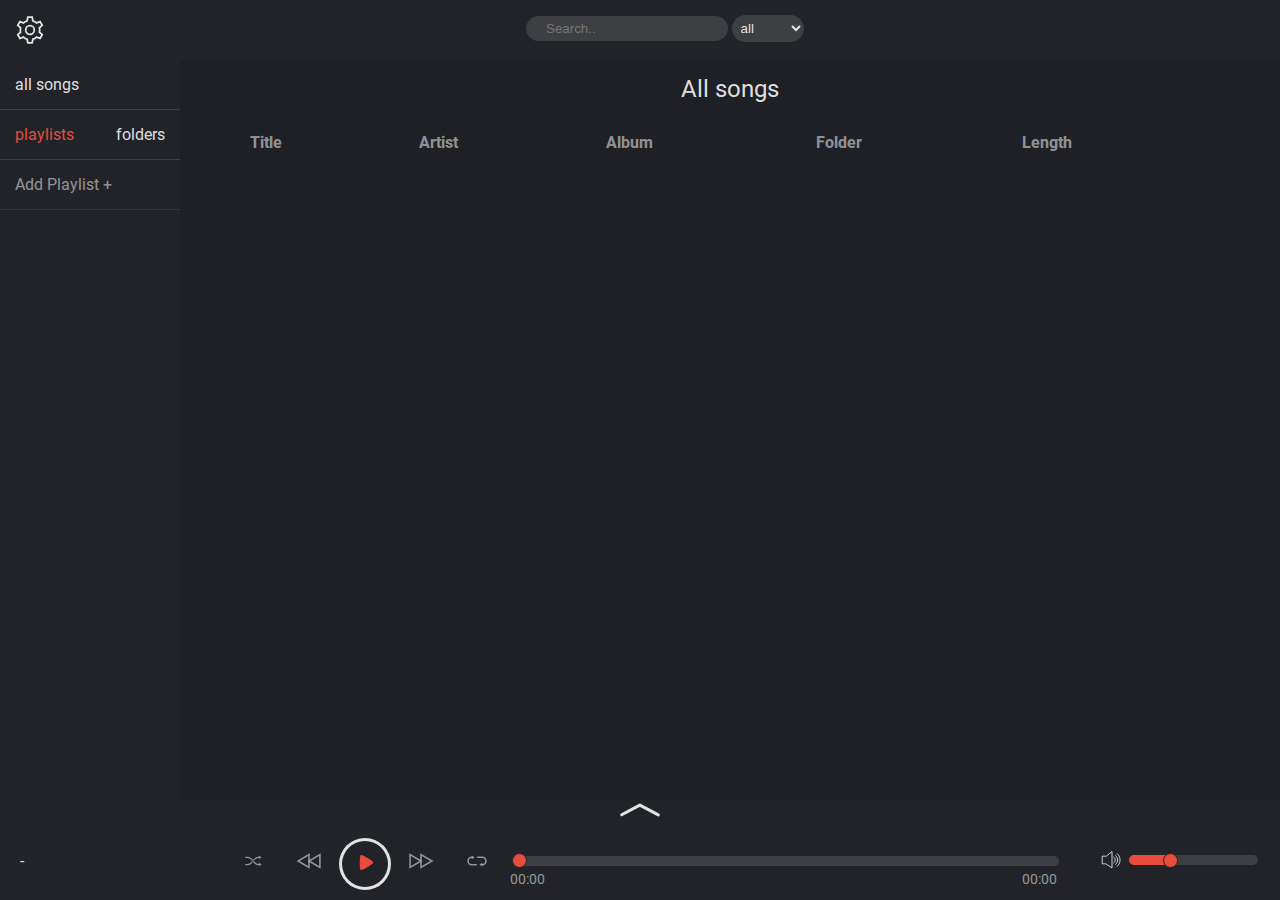
==== public/index.html @ 4c264475 "smaller fixes and finished impressum" ====
<!DOCTYPE html>
<html>
    <head>
        <meta charset="utf-8" />
        <meta http-equiv="X-UA-Compatible" content="IE=edge" />
        <title>radia music player</title>
        <meta name="viewport" content="width=device-width, initial-scale=1" />
        <link rel="icon" type="image/png" href="img/brand/favicon.png" />
        <link rel="stylesheet" type="text/css" href="css/default.css" />
        <link rel="stylesheet" type="text/css" href="css/header.css" />
        <link rel="stylesheet" type="text/css" href="css/index.css" />
        <link rel="stylesheet" type="text/css" href="css/musicplayer.css" />
        <link rel="stylesheet" type="text/css" href="css/songtable.css" />
        <link rel="stylesheet" type="text/css" href="css/settings.css" />
        <link rel="stylesheet" type="text/css" href="css/pagegen.css" />
        <script type="module" src="js/settings.js"></script>
        <script type="module" src="js/main.js"></script>
    </head>
    <body class="no-select">
        <div id="content">
            <!-- header of the site on the top -->
            <div id="header">
                <nav id="menu">
                    <a id="settings-btn">
                        <!-- prettier-ignore -->
                        <svg viewBox="0 0 500 500">
                            <path class="stroke" d="M250,178.5c-39.5,0-71.5,32-71.5,71.5s32,71.5,71.5,71.5s71.5-32,71.5-71.5S289.5,178.5,250,178.5z M410.8,250c0-12.1-1.4-23.9-4-35.2l46.7-41.1l-35.7-61.9l-59,20c-17.3-15.9-37.9-28.2-60.9-35.4l-12.2-60.9h-71.5l-12.2,60.9c-23,7.2-43.6,19.5-60.9,35.4l-59-20l-35.7,61.9l46.7,41.1c-2.5,11.3-4,23.1-4,35.2c0,12.1,1.4,23.9,4,35.2l-46.7,41.1l35.7,61.9l59-20c17.3,15.9,37.9,28.2,60.9,35.4l12.2,60.9h71.5l12.2-60.9c23-7.2,43.6-19.5,60.9-35.4l59,20l35.7-61.9l-46.7-41.1C409.4,273.9,410.8,262.1,410.8,250z"/>
                        </svg>
                    </a>
                </nav>

                <div id="searchwrapper">
                    <input type="text" id="searchbar" placeholder="Search.." />

                    <select name="searchtag" id="searchtag">
                        <option value="all">all</option>
                        <option value="folder">folder</option>
                        <option value="album">album</option>
                        <option value="artist">artist</option>
                        <option value="title">title</option>
                    </select>
                </div>
            </div>
            <!-- content of the site, holding the playlist list and song list  -->
            <div id="content-container">
                <div id="playlist-list">
                    <a id="load-all-songs">all songs</a>
                    <a
                        ><span id="select-playlists-btn" class="highlight"
                            >playlists</span
                        >
                        <span id="select-folders-btn" class="right"
                            >folders</span
                        ></a
                    >
                    <a id="addplaylist" class="op-m">Add Playlist + </a>
                    <div id="playlist-list-container"></div>
                </div>
                <div id="table-container">
                    <div id="playlist-title-container">
                        <h2 id="playlist-title">test playlist</h2>
                        <div id="playlist-options">
                            <a id="playlist-option-rename">
                                <!-- prettier-ignore -->
                                <svg viewBox="0 0 500 500">
                                    <path class="fill" d="M292.9,187.9l19.2,19.2L123.3,395.8h-19.2v-19.2L292.9,187.9 M367.9,62.5c-5.2,0-10.6,2.1-14.6,6l-38.1,38.1l78.1,78.1l38.1-38.1c8.1-8.1,8.1-21.3,0-29.4l-48.8-48.8C378.5,64.4,373.3,62.5,367.9,62.5z M292.9,129L62.5,359.4v78.1h78.1L371,207.1C371,207.1,292.9,129,292.9,129z"/>
                                </svg>
                            </a>
                            <a id="playlist-option-delete">
                                <!-- prettier-ignore -->
                                <svg viewBox="0 0 500 500">
                                    <path class="fill" d="M333.3,187.5v208.3H166.7V187.5H333.3 M302.1,62.5H197.9l-20.8,20.8h-72.9V125h291.7V83.3h-72.9L302.1,62.5z M375,145.8H125v250c0,22.9,18.8,41.7,41.7,41.7h166.7c22.9,0,41.7-18.8,41.7-41.7V145.8z"/>
                                </svg>
                            </a>
                        </div>
                    </div>
                    <table id="song-table" class="song-table"></table>
                </div>
            </div>
        </div>

        <!--The Player at the bottom of the page that holds all controls-->
        <div id="player">
            <svg id="expand-player-list" viewBox="0 0 500 194.4">
                <polyline points="72.1,143.4 248.5,49.4 427.9,145 " />
            </svg>
            <div id="player-playlist">
                <canvas id="visualizer"></canvas>
                <table id="player-playlist-table" class="song-table"></table>
            </div>
            <div class="song-info no-select" id="song-info">
                <span class="title"></span>
                -
                <span class="artist"></span>
            </div>
            <!-- The container that holds all player buttons (play loop next prev slider etc.) -->
            <div id="control">
                <div id="progress-bar-container">
                    <input
                        type="range"
                        min="1"
                        max="100"
                        value="0"
                        class="slider"
                        id="song-slider"
                    />
                    <p class="time left no-select">00:00</p>
                    <p class="time right no-select">00:00</p>
                </div>
                <!-- control buttons in the middle of the player -->
                <!-- prettier-ignore -->
                <div class="buttons no-select">
                    <button id="shuffle-control" class="ctrl-btn extra">
                        <svg x="0px" y="0px" viewBox="0 0 500 500">
                            <path class="fill" d="M241.3,276.8c-9.3,10.9-19.3,21.2-30.9,29.9c-21.6,16.2-45.6,24.1-73.2,24.1h-29.5c-6.2,0-11.2-5-11.2-11.2c0-6.2,5-11.2,11.2-11.2h29.5c41.3,0,65.9-21.3,88.2-47.5L241.3,276.8z"/>
                            <path class="fill" d="M372.2,179.5c0,6.2-5,11.2-11.2,11.2c-41,0-65.5,21.1-87.8,47.1L257.4,222c9.2-10.7,19.1-20.9,30.5-29.5c21.6-16.2,45.5-24.1,73.1-24.1C367.2,168.4,372.2,173.4,372.2,179.5z"/>
                            <path class="fill" d="M361,330.8c-27.6,0-51.5-7.9-73.1-24.1c-18.6-14-33.3-32.3-47.5-50.1c-27-33.9-52.6-65.8-103.2-65.8h-29.5c-6.2,0-11.2-5-11.2-11.2s5-11.2,11.2-11.2h29.5c27.6,0,51.5,7.9,73.2,24.1c18.6,14,33.3,32.4,47.5,50.1c27,33.8,52.6,65.8,103.1,65.8c6.2,0,11.2,5,11.2,11.2C372.2,325.8,367.2,330.8,361,330.8z"/>
                            <path class="fill" d="M414,176.7l-46.8-27c-1.9-1.1-4.4,0.3-4.4,2.5v54.1c0,2.2,2.4,3.6,4.4,2.5l46.8-27C416,180.6,416,177.8,414,176.7z"/>
                            <path class="fill" d="M414,312l-46.8-27c-1.9-1.1-4.4,0.3-4.4,2.5v54.1c0,2.2,2.4,3.6,4.4,2.5l46.8-27C416,315.9,416,313.2,414,312z"/>
                        </svg>
                    </button>
                    <button id="back-control" class="ctrl-btn skip">
                        <svg x="0px" y="0px" viewBox="0 0 500 500">
                            <polygon class="stroke" points="250,250 460,371.2 460,128.8 		"/>
                            <polygon class="stroke" points="40,250 250,371.2 250,128.8 		"/>
                        </svg>
                    </button>
                    <button id="play-control" class="ctrl-btn">
                        <svg id="play-svg" class="" x="0px" y="0px" viewBox="0 0 500 500">
                            <path d="M421,250c0,0,8.2-17.7-133.7-102.1c-125.3-74.5-143.6-58-143.6-58s-18.9,0-18.9,160.1s18.9,160.1,18.9,160.1s19.3,14.8,145.7-58.1C435.5,267.8,421,250,421,250z"/>
                        </svg>
                        <svg id="pause-svg" class="invisible" x="0px" y="0px" viewBox="0 0 500 500">
                            <line x1="189" y1="101.1" x2="189" y2="399.2"/>
                            <line x1="311" y1="101.1" x2="311" y2="399.2"/>
                        </svg>
                    </button>
                    <button id="skip-control" class="ctrl-btn skip">
                        <svg x="0px" y="0px" viewBox="0 0 500 500">
                            <polygon class="stroke" points="250,250 40,128.8 40,371.2 		"/>
                            <polygon class="stroke" points="460,250 250,128.8 250,371.2 		"/>
                        </svg>
                    </button>
                    <button id="loop-control" class="ctrl-btn extra">
                        <svg x="0px" y="0px" viewBox="0 0 500 500">
                            <path class="stroke" d="M351.5,320.3c38.7,0,70.3-31.7,70.3-70.3l0,0c0-38.7-31.7-70.3-70.3-70.3h-88.6"/>
                            <path class="stroke" d="M148.5,179.7c-38.7,0-70.3,31.7-70.3,70.3l0,0c0,38.7,31.7,70.3,70.3,70.3h88.6"/>
                            <path class="fill" d="M202.4,175.8l-47.2-27.3c-2.9-1.7-6.6,0.4-6.6,3.8v54.5c0,3.4,3.7,5.5,6.6,3.8l47.2-27.3C205.3,181.8,205.3,177.5,202.4,175.8z"/>
                            <path class="fill" d="M297.6,324.2l47.2,27.3c2.9,1.7,6.6-0.4,6.6-3.8v-54.5c0-3.4-3.7-5.5-6.6-3.8l-47.2,27.3C294.7,318.2,294.7,322.5,297.6,324.2z"/>
                        </svg>
                    </button>
                </div>
            </div>
            <!-- volume control on the right side of the container -->
            <div class="no-select" id="volume-container">
                <button class="buttons" id="mute-control">
                    <!-- prettier-ignore -->
                    <svg viewBox="0 0 1000 1000">
                        <polygon class="stroke" points="500,233 500,767 296.5,627.5 173,627.5 173,372.5 297.3,372.5 "/>
                        <path class="stroke" d="M559.6,402.5c0,0,47.2,20.9,47.2,97.5c0,73.5-47.2,97.5-47.2,97.5"/>
                        <path class="stroke" d="M617.6,354c0,0,70.7,31.3,70.7,146c0,110.1-70.7,146-70.7,146"/>
                        <path class="stroke" d="M666.8,292.2c0,0,100.6,44.5,100.6,207.8c0,156.6-100.6,207.8-100.6,207.8"/>
                    </svg>
                </button>
                <input
                    type="range"
                    min="0"
                    max="100"
                    value="0"
                    class="slider no-select"
                    id="volume-control"
                />
            </div>
        </div>
        <!-- the settings page that can be opened by the button in the top left -->
        <div id="settings-container">
            <!-- prettier-ignore -->
            <a id="settings-close-btn">
                <svg viewBox="0 0 500 500">
                    <path class="fill" d="M84,430.8c-4,0-7.7-1.5-10.5-4.3s-4.3-6.5-4.3-10.5s1.5-7.7,4.3-10.5L229,250L73.5,94.5c-5.8-5.8-5.8-15.2,0-21c2.8-2.8,6.5-4.3,10.5-4.3s7.7,1.5,10.5,4.3L250,229L405.5,73.5c2.8-2.8,6.5-4.3,10.5-4.3s7.7,1.5,10.5,4.3s4.3,6.5,4.3,10.5s-1.5,7.7-4.3,10.5L271,250l155.5,155.5c5.8,5.8,5.8,15.2,0,21c-2.8,2.8-6.5,4.3-10.5,4.3s-7.7-1.5-10.5-4.3L250,271L94.5,426.5C91.7,429.3,88,430.8,84,430.8z"/>
                </svg>
            </a>
            <div id="settings-body">
                <h1>Settings</h1>
                <a id="impressum">About us</a>
                <h2>Preferences</h2>
                <div class="setting">
                    <p>language</p>
                    <select id="language-select">
                        <option value="english">english</option>
                        <option value="german">german</option>
                        <option value="spanish">spanish</option>
                    </select>
                </div>
                <h2>Personalize</h2>
                <div class="setting">
                    <p>theme</p>
                    <select id="theme-select">
                        <option value="0">dark</option>
                        <option value="1">light</option>
                        <option value="2">custom</option>
                    </select>
                </div>
                <div class="setting">
                    <p>primary background</p>
                    <input type="color" id="custom-theme-pri-bg" />
                </div>
                <div class="setting">
                    <p>secondary background</p>
                    <input type="color" id="custom-theme-sec-bg" />
                </div>
                <div class="setting">
                    <p>tertionary background</p>
                    <input type="color" id="custom-theme-ter-bg" />
                </div>
                <div class="setting">
                    <p>contrast color</p>
                    <input type="color" id="custom-theme-contrast" />
                </div>
                <div class="setting">
                    <p>text color</p>
                    <input type="color" id="custom-theme-text" />
                </div>
                <h2>Performance</h2>
                <div class="setting">
                    <p>crawler</p>
                    <select id="crawler-select">
                        <option value="local(JS IFrame)">
                            local(JS IFrame)
                        </option>
                        <option value="server(PHP)">server(PHP)</option>
                    </select>
                </div>
                <button id="setting-delete-localstorage" class="critical">
                    Erase all local data
                </button>
            </div>
        </div>
    </body>
</html>
---- public/css/default.css ----
/**
* @author Gruppe 8
* @version 1.0
*/

/* Table of Contents
Custom Reset        - Resetting default Styles
Constants           - variable declaration for colors and other values that are used more often
Fonts               - Sets default fonts for the webpage
Styling             - preset styling for certain elements
    Select
    Searchbar
    Context Menu

*/

/* ========== RESET ================= */

body {
    height: 100%;
    width: 100%;
    margin: 0;
    background-color: #1e2025;
    background-color: var(--bg-primary);
    color: var(--text);
    font-family: "Roboto";
}
a {
    color: var(--contrast);
    cursor: pointer;
}
h2 {
    font-weight: normal;
}
button {
    background: none;
    border: none;
}
button:hover {
    cursor: pointer;
}
button:focus {
    outline: none;
}

::selection {
    color: var(--text);
    background: var(--contrast);
}
::-webkit-scrollbar {
    display: none;
}

/* ========== CONSTANTS ============= */

:root {
    --bg-primary: #1e2025;
    --bg-secondary: #212328;
    --bg-tertionary: #3e3f42;
    --text: #ffffffde;
    --contrast: #e74c3c;

    --op-h: 87%;
    --op-m: 60%;
    --op-d: 38%;
    --border-r: 5px;
}

.no-select {
    -webkit-user-select: none; /* Safari */
    -moz-user-select: none; /* Firefox */
    -ms-user-select: none; /* IE10+/Edge */
    user-select: none; /* Standard */
}

.invisible {
    display: none !important;
}

.highlight {
    color: var(--contrast) !important;
}
.op-h {
    opacity: var(--op-h) !important;
}
.op-m {
    opacity: var(--op-m) !important;
}
.op-d {
    opacity: var(--op-d) !important;
}
.right {
    float: right;
}
.rotate {
    transform: rotate(180deg);
}
/* ========== FONTS ================= */

@font-face {
    font-family: "Roboto";
    src: url("../fonts/Roboto-Regular.eot");
    src: url("../fonts/Roboto-Regular.eot?#iefix") format("embedded-opentype"),
        url("../fonts/Roboto-Regular.woff2") format("woff2"),
        url("../fonts/Roboto-Regular.woff") format("woff"),
        url("../fonts/Roboto-Regular.ttf") format("truetype");
    font-weight: normal;
    font-style: normal;
    font-display: swap;
}

@font-face {
    font-family: "Roboto";
    src: url("../fonts/Roboto-Bold.eot");
    src: url("../fonts/Roboto-Bold.eot?#iefix") format("embedded-opentype"),
        url("../fonts/Roboto-Bold.woff2") format("woff2"),
        url("../fonts/Roboto-Bold.woff") format("woff"),
        url("../fonts/Roboto-Bold.ttf") format("truetype");
    font-weight: bold;
    font-style: normal;
    font-display: swap;
}

/* ========== Slider =================*/
.slider {
    -webkit-appearance: none;
    appearance: none;
    background: linear-gradient(
        90deg,
        var(--contrast) 0%,
        var(--bg-tertionary) 0%
    );
    border-radius: 15px;
    border: none;
    height: 10px;
    width: 100%;
}

.slider::-webkit-slider-thumb {
    -webkit-appearance: none;
    appearance: none;
    width: 15px;
    height: 15px;
    border-radius: 50%;
    background: var(--contrast);
    border: solid;
    border-width: 1px;
    border-color: var(--bg-secondary);
    cursor: pointer;
}

.slider::-moz-range-thumb {
    -webkit-appearance: none;
    appearance: none;
    width: 15px;
    height: 15px;
    border-radius: 50%;
    background: var(--contrast);
    border: solid;
    border-width: 1px;
    border-color: var(--bg-secondary);
    cursor: pointer;
}

/* ========== COLOR PICKER ========== */

input[type="color"] {
    -webkit-appearance: none;
    cursor: pointer;
    border: none;
    border-radius: 100%;
    width: 27px;
    height: 27px;
    background-color: var(--bg-tertionary);
}
input[type="color"]::-webkit-color-swatch-wrapper {
    padding: 0;
}
input[type="color"]::-webkit-color-swatch {
    border: none;
    border-radius: 100%;
}

/* ========== SELECT ================ */

select {
    padding: 5px;
    border-radius: 100px;
    border: none;
    background-color: var(--bg-tertionary);
    color: var(--text);
}
select:focus {
    outline: none;
}
option:checked,
option:hover {
    background-color: var(--contrast);
    box-shadow: 0 0 10px 100px var(--contrast) inset;
}

/* ========== SEARCHBAR ============= */

input[type="text"] {
    padding: 5px 20px;
    border-radius: 100px;
    border: none;
    background-color: var(--bg-tertionary);
    color: var(--text);
}
input[type="text"]:focus {
    outline: none;
}

/* ========== CONTEXT MENU ========== */

#context-menu {
    display: none;
    background-color: var(--bg-secondary);
    padding: 5px;
    width: 120px;
    border: solid 1px var(--bg-tertionary);
    z-index: 10000;
}
#context-menu a {
    display: block;
    margin: 5px;
    color: var(--text);
}
#context-menu a:hover {
    color: var(--contrast);
}

/* ========== LOADER ================ */
#loader {
    margin: 0 auto;
    text-align: center;
}
#loader h2 {
    margin: 20px 0 5px 0;
}
#loader-line-container {
    height: 5px;
    width: 30%;
    margin: 0 auto;
    overflow: hidden;
}
#loader-line-container div {
    position: relative;
    width: 50%;
    height: 100%;
    background-color: var(--contrast);
    animation-name: loader-anim;
    animation-duration: 1s;
    /* animation-direction: alternate; */
    animation-timing-function: cubic-bezier(0.6, 0, 0.6, 0);
    animation-iteration-count: infinite;
}

@keyframes loader-anim {
    0% {
        left: -50%;
    }
    50% {
        left: 100%;
    }
    100% {
        left: -50%;
    }
}

/* ========== SVG =================== */

.stroke {
    fill: none;
    stroke: var(--text);
    stroke-width: 30;
    stroke-linecap: round;
    stroke-miterlimit: 10;
    transition: stroke 0.5s ease;
}

.fill {
    fill: var(--text);
    transition: fill 0.5s ease;
}
---- public/css/header.css ----
/**
* @author Gruppe 8
* @version 1.0
*/

/* Table of Contents
Styling             - individual content styling 
    Header          - the header containing navbar and searchbar
*/

/* ========== HEADER ================ */

#header {
    height: 60px;
    display: flex;
    background-color: var(--bg-secondary);
}
#menu {
    display: flex;
    text-align: center;
}
#settings-btn {
    padding: 15px;
    text-decoration: none;
    width: 30px;
    z-index: 999999;
}
#settings-btn svg {
    height: 100%;
}
#settings-btn:hover {
    transform: rotate(180deg);
    transition: transform 0.5s ease;
}

#searchwrapper {
    display: inline-block;
    margin: 15px auto;
}
#searchbar {
    width: 70%;
    box-sizing: border-box;
}
#searchtag {
    width: 25%;
    box-sizing: border-box;
}
---- public/css/index.css ----
/**
* @author Gruppe 8
* @version 1.0
*/

/* Table of Contents
Styling             - individual content styling 
    Content         - the main content (without the player)
    Content cont    - the container holding the playlist list and the playlist songlist
    Playlist list   - a list displaying all playlists
    Pl songlist     - a table containing songs from a selected playlist
    Layout mobile   - media query for small screens to realign content
*/

/* ========== CONTENT =============== */

#content {
    height: calc(100vh - 100px);
    contain: content;
}
@media only screen and (max-width: 800px) {
    #content {
        height: calc(100vh - 200px);
    }
}

/* ========== CONTENT CONTAINER====== */

#content-container {
    display: flex;
    height: calc(100% - 60px);
}

#playlist-title {
    text-align: center;
}
/* ========== PLAYLIST LIST ========= */

#playlist-list {
    width: 200px;
    background-color: var(--bg-secondary);
    overflow-y: auto;
}
#playlist-list a,
#playlist-list p {
    display: block;
    color: var(--text);
    padding: 15px;
    margin: 0;
    border-bottom: solid var(--bg-tertionary) 1px;
}
#playlist-list p {
    font-weight: bold;
    border: none;
    cursor: pointer;
}

/* ========== PLAYLIST SONG LIST ==== */
#table-container {
    width: calc(100% - 60px);
    overflow: auto;
}
/* ========== LAYOUT MOBILE ========= */

@media only screen and (max-width: 800px) {
    #content-container {
        flex-direction: column;
    }

    #playlist-list {
        flex: none;
        width: 90%;
        height: 100px;
        margin: 0 auto;
        border: 1px solid var(--bg-tertionary);
    }
    #playlist-list a {
        width: 50%;
        box-sizing: border-box;
        float: left;
        border-top: none;
        border-bottom: solid var(--bg-tertionary) 1px;
    }

    #table-container {
        width: 100%;
    }
}
---- public/css/musicplayer.css ----
/**
* @author Gruppe 8
* @version 1.0
*/

/* Table of Contents
Styling            - individual content styling 
    Player         - music player controls
        songinfo
        control
        volume
    Current slist  - a list containing the current list of songs that is played
*/

/* ========== PLAYER ================ */
#player {
    position: fixed;
    display: flex;
    align-items: center;
    justify-content: flex-end;
    flex-wrap: wrap;
    bottom: 0;
    width: 100%;
    min-height: 100px;
    background-color: var(--bg-secondary);
    z-index: 1000;
    height: 100px;
    transition: height 0.5s ease;
}

.songlist-active {
    height: 100% !important;
}
/* ********** song info ************* */
#player .song-info {
    width: 160px;
    margin: 0 20px;
}

/* ********** control *************** */
#control {
    flex-grow: 4;
    text-align: center;
    display: flex;
    margin: 10px 20px;
}

#progress-bar-container {
    position: relative;
    width: 100%;
    margin: 20px auto;
    cursor: pointer;
    order: 2;
}

#progress-bar-container .time {
    position: absolute;
    top: 20px;
    margin: 0;
    font-size: 0.9em;
    opacity: var(--op-m);
}
#progress-bar-container .time.right {
    right: 0;
}

#control .buttons {
    width: 290px;
    order: 1;
    flex: none;
    align-self: flex-end;
}
#control button {
    display: inline-block;
    padding: 0;
    height: 52px;
    width: 52px;
}

/* ********** volume **************** */
#volume-container {
    display: flex;
    align-items: center;
    margin: 0 20px;
}
#volume-container button {
    height: 30px;
    width: 30px;
    padding: 0;
    flex: none;
}

/* for smaller screens */
@media only screen and (max-width: 900px) {
    #player {
        min-height: 200px;
        flex-direction: column;
        flex-wrap: nowrap;
    }

    #player .song-info {
        text-align: center;
        width: 100%;
        flex-grow: unset;
    }
    #control {
        flex-direction: column;
        width: 80%;
        margin: 0;
        flex-grow: unset;
    }
    #progress-bar-container {
        order: 1;
    }
    #control .buttons {
        order: 2;
    }
    #control .buttons {
        width: 100%;
    }
    #volume-container {
        margin: 10px;
        flex-grow: unset;
    }
}
/* for super small screens */
@media only screen and (max-width: 350px) {
    #control {
        width: 100%;
    }
    #control .extra {
        display: none;
    }
    #player .song-info {
        white-space: nowrap;
        overflow-x: scroll;
    }
    #control .buttons {
        white-space: nowrap;
    }
}

/* ========== SVG STYLING =========== */

#control button svg {
    position: relative;
    width: 50%;
}
#play-control {
    border: solid 3px var(--text);
    border-radius: 100%;
    background-color: var(--bg-secondary);
    transition: background-color 0.5s ease;
}
#play-control:hover {
    background-color: var(--bg-tertionary);
}
#play-svg path {
    fill: var(--contrast);
}
#pause-svg line {
    stroke: var(--contrast);
    stroke-width: 48.0024;
    stroke-linecap: round;
    stroke-miterlimit: 10;
}

#control .skip,
.extra {
    opacity: var(--op-m);
    transition: opacity 0.5s ease;
}
#control .skip:hover,
.extra:hover {
    opacity: 1;
}
#control .active {
    opacity: 1;
}
#control .active .stroke {
    stroke: var(--contrast);
}
#control .active .fill {
    fill: var(--contrast);
}
/* ========== CURRENT SONGLIST ====== */

#expand-player-list {
    height: 20px;
    width: 100%;
    margin: 0 auto;
    cursor: pointer;
    transition: transform 0.5s ease;
}
#expand-player-list polyline {
    fill: none;
    stroke: var(--text);
    stroke-width: 30;
    stroke-linecap: round;
    stroke-linejoin: round;
    stroke-miterlimit: 10;
}

#player-playlist {
    display: none;
    width: 100%;
    height: calc(100% - 100px);
    overflow: scroll;
    transition: height 0.5s ease;
}

#visualizer {
    height: 200px;
    max-width: 1000px;
    width: 100%;
    margin: 0 auto;
    display: flex;
    justify-content: space-around;
    align-items: flex-end;
}

#player-playlist tbody tr:first-child {
    color: var(--contrast);
}
@media only screen and (max-width: 900px) {
    #player-playlist {
        height: calc(100% - 200px);
    }
}
---- public/css/songtable.css ----
/**
* @author Gruppe 8
* @version 1.0
*/

/* Table of Contents
Song list           - styling for the song table
*/

/* ========== SONG LIST ============= */
#table-container {
    height: 100%;
    overflow: scroll;
}
.song-table {
    margin: 0 auto;
    width: 90%;
    max-width: 1000px;
    text-align: left;
    border-collapse: collapse;
}
.song-table th {
    opacity: var(--op-m);
    padding: 15px;
    cursor: pointer;
}
.song-table tbody tr:hover {
    background-color: var(--bg-secondary);
    color: var(--contrast);
    cursor: pointer;
}
.song-table td {
    padding: 15px;
    border-top: solid var(--bg-tertionary) 1px;
}
@media only screen and (max-width: 1000px) {
    .song-table td:nth-child(4),
    .song-table th:nth-child(4) {
        display: none;
    }
}

@media only screen and (max-width: 700px) {
    .song-table td:nth-child(3),
    .song-table th:nth-child(3) {
        display: none;
    }
}

/* ========== PLAYLIST TITLE ======== */

#playlist-title-container {
    max-width: 1000px;
    margin: 0 auto;
    display: flex;
    justify-content: center;
    align-items: center;
}
#playlist-title {
    margin: 15px;
}

#playlist-options {
    display: flex;
}
#playlist-options a {
    margin: 15px;
    width: 25px;
}
#playlist-option-delete path {
    fill: var(--contrast);
}
---- public/css/settings.css ----
/**
* @author Gruppe 8
* @version 1.0
*/

/* Table of Contents
Styling             - individual content styling 
    Content         - the main content (without the player)
*/

/* ========== CONTENT =============== */

#settings-container {
    position: fixed;
    top: -100%;
    height: 100%;
    width: 100%;
    z-index: 999999;
    background-color: var(--bg-primary);
    transition: top 0.5s ease;
    overflow: auto;
}
#settings-close-btn {
    display: inline-block;
    padding: 15px;
    height: 30px;
    width: 30px;
}
#settings-close-btn svg {
    height: 30px;
    width: 30px;
}
#settings-close-btn:hover {
    transform: rotate(180deg);
    transition: transform 0.5s ease;
}
#settings-body {
    max-width: 500px;
    margin: 0 auto;
    padding: 0 30px;
}

#settings-container h2:after {
    content: " ";
    display: block;
    opacity: var(--op-m);
    border: 0.5px solid var(--text);
}

.setting {
    display: flex;
    align-items: center;
    justify-content: space-between;
}

#settings-body button {
    border: solid 1px var(--text);
    border-radius: 100px;
    color: var(--text);
    margin: 20px auto;
    padding: 10px 20px;
}

#settings-body .critical {
    color: var(--contrast);
    border: solid 1px var(--contrast);
    width: 100%;
}
---- public/css/pagegen.css ----
/**
* @author Gruppe 8
* @version 1.0
*/

/* Table of Contents
Page                - contains all page styling

*/

/* ========== PAGE ================== */

.pagegen-page {
    position: fixed;
    top: -100%;
    height: 100%;
    width: 100%;
    background-color: var(--bg-primary);
    transition: top 0.5s ease;
    overflow: auto;
}
.pagegen-closebtn {
    display: inline-block;
    width: 30px;
    height: 30px;
    padding: 15px;
}
.pagegen-closebtn:hover {
    transform: rotate(180deg);
    transition: transform 0.5s ease;
}

.pagegen-page .content {
    max-width: 500px;
    margin: 0 auto;
    padding: 0 30px;
}
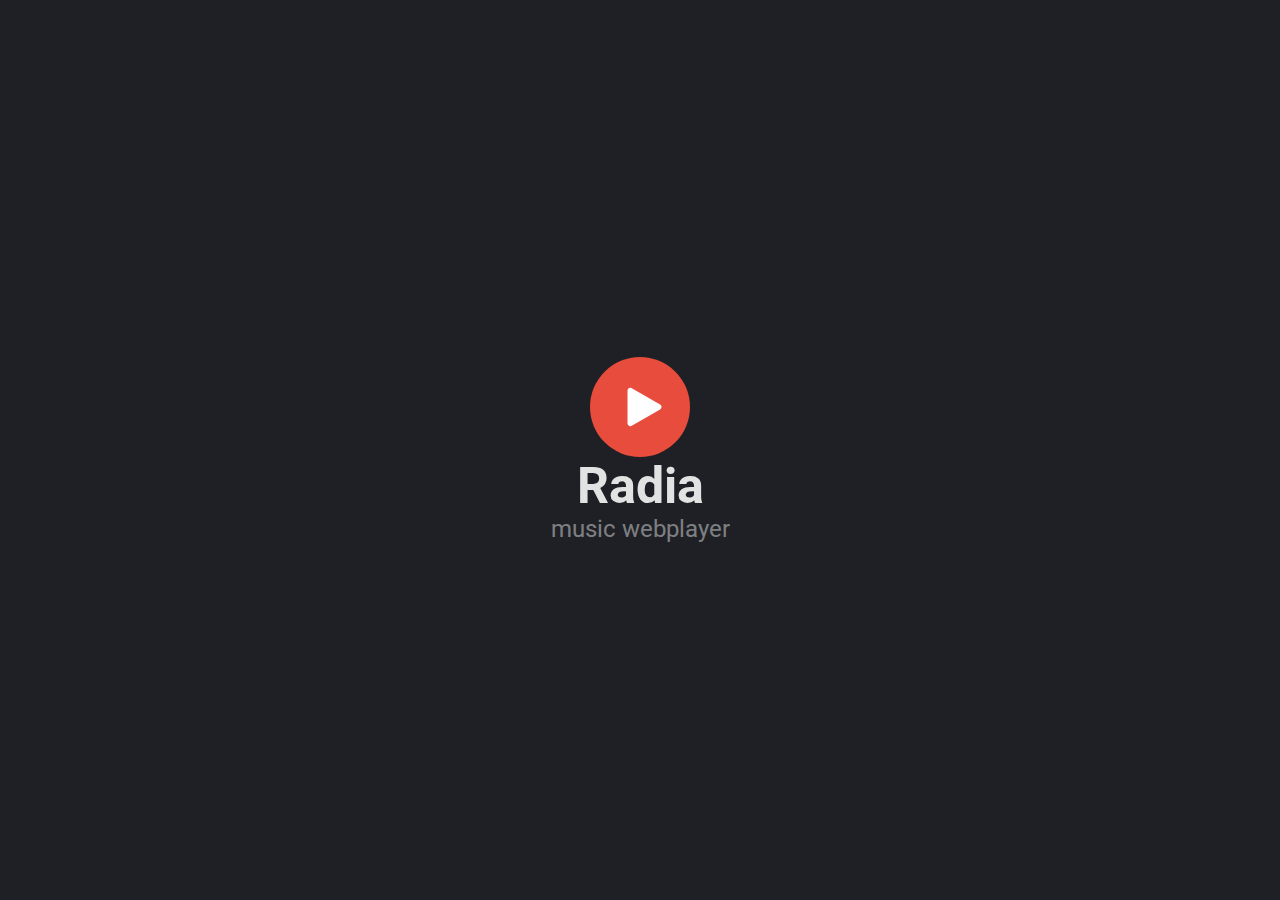
==== commit fd31b546: "added pageloader animation" ====
--- a/public/index.html
+++ b/public/index.html
@@ -13,10 +13,24 @@
         <link rel="stylesheet" type="text/css" href="css/songtable.css" />
         <link rel="stylesheet" type="text/css" href="css/settings.css" />
         <link rel="stylesheet" type="text/css" href="css/pagegen.css" />
+        <link rel="stylesheet" type="text/css" href="css/pageloader.css" />
         <script type="module" src="js/settings.js"></script>
         <script type="module" src="js/main.js"></script>
     </head>
     <body class="no-select">
+        <!-- page loader animation -->
+        <div id="page-loader">
+            <!-- prettier-ignore -->
+            <svg viewBox="0 0 1000 1000" id="page-loader-logo">
+                <circle id="page-loader-outer-circle", style="opacity:0" cx="500" cy="500" r="500"/>
+                <path id="page-loader-circle-ring", style="opacity: 0" d="M500,83.7c229.9,0,416.3,186.4,416.3,416.3S729.9,916.3,500,916.3S83.7,729.9,83.7,500S270.1,83.7,500,83.7"/>
+                <path id="page-loader-triangle", style="opacity:0" d="M701.3,475.3L418,311.7c-19-11-42.8,2.7-42.8,24.7v327.1c0,22,23.8,35.7,42.8,24.7l283.3-163.6C720.3,513.7,720.3,486.3,701.3,475.3z"/>
+            </svg>
+            <h1 id="page-loader-title" , style="opacity: 0">Radia</h1>
+            <h2 id="page-loader-subtitle" , style="opacity: 0">
+                music webplayer
+            </h2>
+        </div>
         <div id="content">
             <!-- header of the site on the top -->
             <div id="header">
--- a/public/css/pageloader.css
+++ b/public/css/pageloader.css
@@ -0,0 +1,46 @@
+/**
+* @author Gruppe 8
+* @version 1.0
+*/
+
+/* Table of Contents
+Styling             - individual content styling 
+    Header          - the header containing navbar and searchbar
+*/
+
+/* ========== PAGE LOADER =========== */
+#page-loader {
+    position: fixed;
+    display: flex;
+    justify-content: center;
+    flex-direction: column;
+    align-items: center;
+    top: 0;
+    height: 100%;
+    width: 100%;
+    background-color: var(--bg-primary);
+    z-index: 9999999999999;
+}
+#page-loader-title {
+    font-size: 50px;
+    margin: 0;
+}
+#page-loader-subtitle {
+    margin: 0;
+}
+#page-loader-logo {
+    width: 100px;
+    margin: 0 auto;
+}
+#page-loader-outer-circle {
+    fill: #e74c3c;
+}
+#page-loader-circle-ring {
+    fill: none;
+    stroke: #ffffff;
+    stroke-width: 44.5125;
+    stroke-miterlimit: 10;
+}
+#page-loader-triangle {
+    fill: #ffffff;
+}
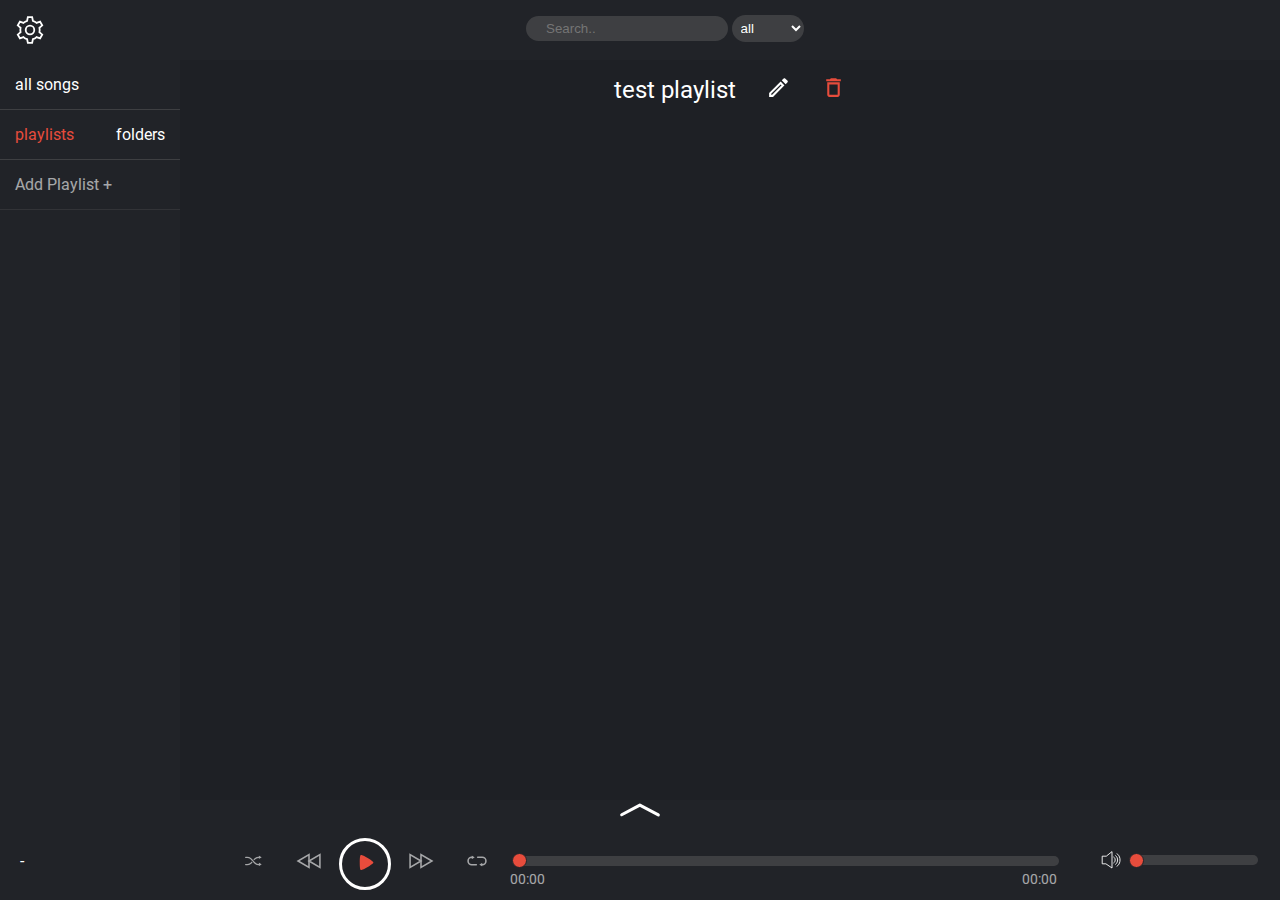
==== commit 5f7c0230: "added logger, loader, more settings, crawlerswitch" ====
--- a/public/index.html
+++ b/public/index.html
@@ -201,8 +201,6 @@
                     <p>language</p>
                     <select id="language-select">
                         <option value="english">english</option>
-                        <option value="german">german</option>
-                        <option value="spanish">spanish</option>
                     </select>
                 </div>
                 <h2>Personalize</h2>
@@ -215,6 +213,11 @@
                     </select>
                 </div>
                 <div class="setting">
+                    <p>enable loading animation</p>
+                    <input type="checkbox" id="loading-anim-checkbox" />
+                </div>
+                <h3>Set colors for custom theme</h3>
+                <div class="setting">
                     <p>primary background</p>
                     <input type="color" id="custom-theme-pri-bg" />
                 </div>
@@ -238,11 +241,18 @@
                 <div class="setting">
                     <p>crawler</p>
                     <select id="crawler-select">
-                        <option value="local(JS IFrame)">
-                            local(JS IFrame)
-                        </option>
-                        <option value="server(PHP)">server(PHP)</option>
-                    </select>
+                        <option value="0">server(PHP)</option>
+                        <option value="1">local(JS IFrame)</option>
+                    </select>
+                </div>
+                <p class="info-text">
+                    Since the JS crawler downloads all songs to search for ID3
+                    tags this might have a severe impact on your data usage
+                </p>
+                <h2>Admin tools</h2>
+                <div class="setting">
+                    <p>logging</p>
+                    <input type="checkbox" id="logging-checkbox" />
                 </div>
                 <button id="setting-delete-localstorage" class="critical">
                     Erase all local data
--- a/public/css/default.css
+++ b/public/css/default.css
@@ -181,6 +181,30 @@
     border-radius: 100%;
 }
 
+/* ========== CHECKBOX ============== */
+input[type="checkbox"] {
+    -webkit-appearance: none;
+    cursor: pointer;
+    width: 20px;
+    height: 20px;
+    background: var(--bg-tertionary);
+    border-radius: 5px;
+    border: 2px solid var(--bg-tertionary);
+    transition: background 0.5s ease;
+}
+input[type="checkbox"]:checked {
+    background: var(--contrast);
+}
+input[type="checkbox"]:checked:after {
+    content: "";
+    border-left: 3px var(--bg-tertionary) solid;
+    border-bottom: 3px var(--bg-tertionary) solid;
+    transform: rotate(-50deg) translate(-2px, 3px);
+    height: 4px;
+    width: 10px;
+    display: block;
+}
+
 /* ========== SELECT ================ */
 
 select {
--- a/public/css/index.css
+++ b/public/css/index.css
@@ -69,9 +69,8 @@
 
     #playlist-list {
         flex: none;
-        width: 90%;
+        width: 100%;
         height: 100px;
-        margin: 0 auto;
         border: 1px solid var(--bg-tertionary);
     }
     #playlist-list a {
--- a/public/css/settings.css
+++ b/public/css/settings.css
@@ -35,9 +35,11 @@
     transition: transform 0.5s ease;
 }
 #settings-body {
+    height: calc(100% - 60px);
     max-width: 500px;
     margin: 0 auto;
     padding: 0 30px;
+    overflow: auto;
 }
 
 #settings-container h2:after {
@@ -66,3 +68,7 @@
     border: solid 1px var(--contrast);
     width: 100%;
 }
+
+#settings-body .info-text {
+    margin-top: 0;
+}
--- a/public/css/pageloader.css
+++ b/public/css/pageloader.css
@@ -11,7 +11,7 @@
 /* ========== PAGE LOADER =========== */
 #page-loader {
     position: fixed;
-    display: flex;
+    display: none;
     justify-content: center;
     flex-direction: column;
     align-items: center;
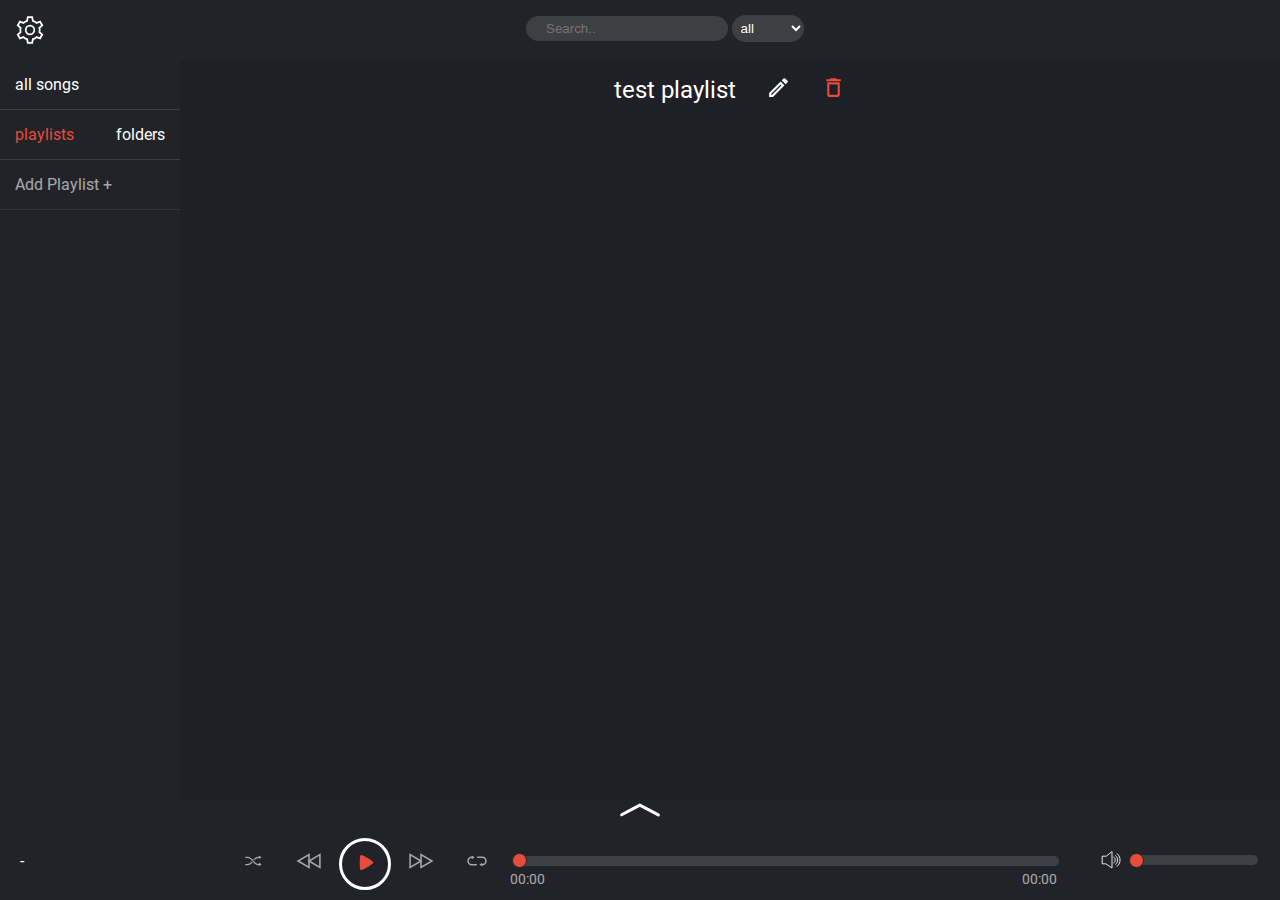
==== commit e161346f: "moved loading anim setting to preferences" ====
--- a/public/index.html
+++ b/public/index.html
@@ -203,6 +203,10 @@
                         <option value="english">english</option>
                     </select>
                 </div>
+                <div class="setting">
+                    <p>enable loading animation</p>
+                    <input type="checkbox" id="loading-anim-checkbox" />
+                </div>
                 <h2>Personalize</h2>
                 <div class="setting">
                     <p>theme</p>
@@ -212,10 +216,6 @@
                         <option value="2">custom</option>
                     </select>
                 </div>
-                <div class="setting">
-                    <p>enable loading animation</p>
-                    <input type="checkbox" id="loading-anim-checkbox" />
-                </div>
                 <h3>Set colors for custom theme</h3>
                 <div class="setting">
                     <p>primary background</p>
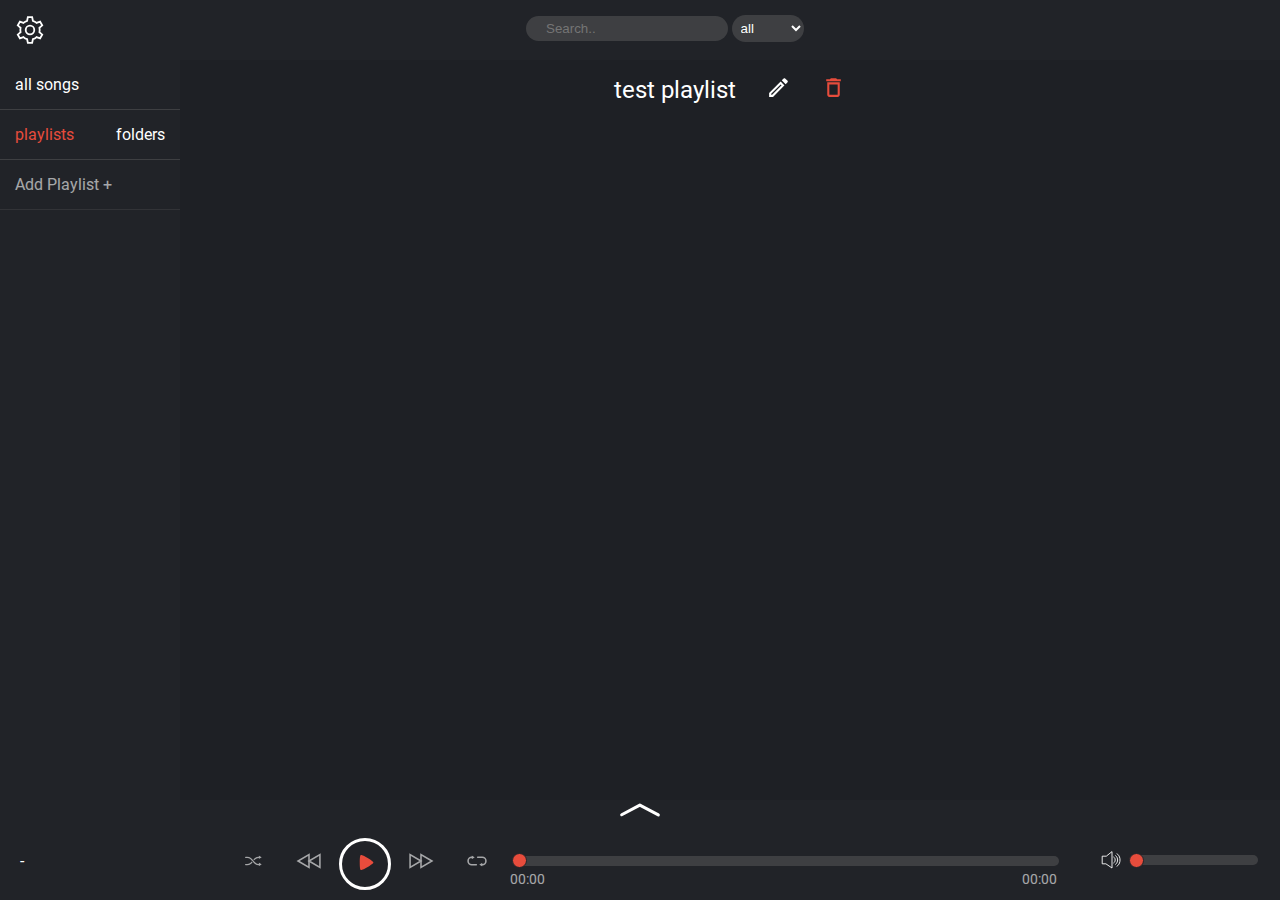
==== commit 68465895: "the page is now W3C validator conform!! added index.php with includes" ====
--- a/public/index.html
+++ b/public/index.html
@@ -1,5 +1,5 @@
 <!DOCTYPE html>
-<html>
+<html lang="en">
     <head>
         <meta charset="utf-8" />
         <meta http-equiv="X-UA-Compatible" content="IE=edge" />
@@ -22,12 +22,12 @@
         <div id="page-loader">
             <!-- prettier-ignore -->
             <svg viewBox="0 0 1000 1000" id="page-loader-logo">
-                <circle id="page-loader-outer-circle", style="opacity:0" cx="500" cy="500" r="500"/>
-                <path id="page-loader-circle-ring", style="opacity: 0" d="M500,83.7c229.9,0,416.3,186.4,416.3,416.3S729.9,916.3,500,916.3S83.7,729.9,83.7,500S270.1,83.7,500,83.7"/>
-                <path id="page-loader-triangle", style="opacity:0" d="M701.3,475.3L418,311.7c-19-11-42.8,2.7-42.8,24.7v327.1c0,22,23.8,35.7,42.8,24.7l283.3-163.6C720.3,513.7,720.3,486.3,701.3,475.3z"/>
+                <circle id="page-loader-outer-circle" style="opacity:0" cx="500" cy="500" r="500"/>
+                <path id="page-loader-circle-ring" style="opacity: 0" d="M500,83.7c229.9,0,416.3,186.4,416.3,416.3S729.9,916.3,500,916.3S83.7,729.9,83.7,500S270.1,83.7,500,83.7"/>
+                <path id="page-loader-triangle" style="opacity:0" d="M701.3,475.3L418,311.7c-19-11-42.8,2.7-42.8,24.7v327.1c0,22,23.8,35.7,42.8,24.7l283.3-163.6C720.3,513.7,720.3,486.3,701.3,475.3z"/>
             </svg>
-            <h1 id="page-loader-title" , style="opacity: 0">Radia</h1>
-            <h2 id="page-loader-subtitle" , style="opacity: 0">
+            <h1 id="page-loader-title" style="opacity: 0">Radia</h1>
+            <h2 id="page-loader-subtitle" style="opacity: 0">
                 music webplayer
             </h2>
         </div>
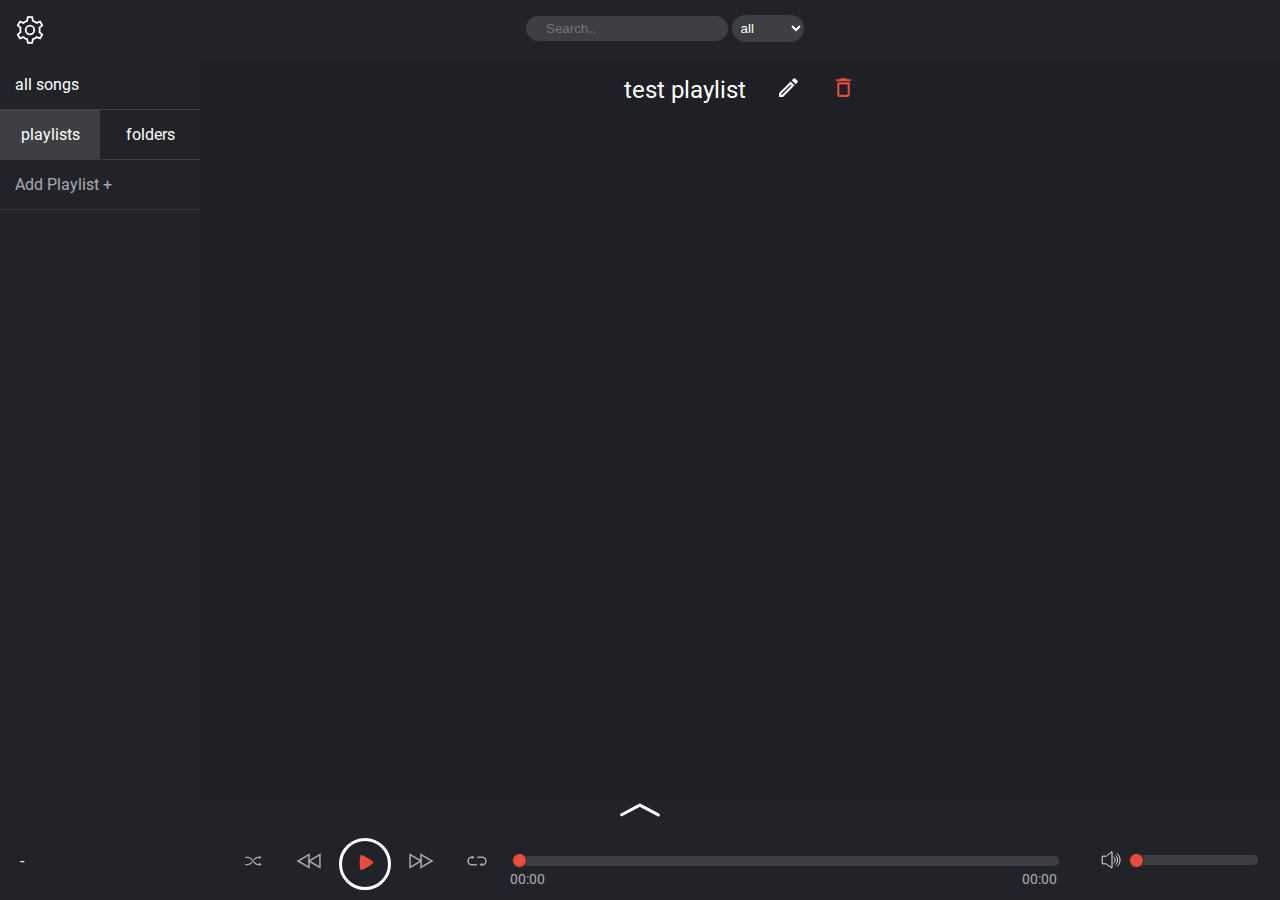
==== commit adeabc23: "improved folder-playlist switch visuals" ====
--- a/public/index.html
+++ b/public/index.html
@@ -59,14 +59,12 @@
             <div id="content-container">
                 <div id="playlist-list">
                     <a id="load-all-songs">all songs</a>
-                    <a
-                        ><span id="select-playlists-btn" class="highlight"
-                            >playlists</span
+                    <div id="playlist-folder-switch">
+                        <a id="select-playlists-btn" class="active"
+                            >playlists</a
                         >
-                        <span id="select-folders-btn" class="right"
-                            >folders</span
-                        ></a
-                    >
+                        <a id="select-folders-btn" class="right">folders</a>
+                    </div>
                     <a id="addplaylist" class="op-m">Add Playlist + </a>
                     <div id="playlist-list-container"></div>
                 </div>
--- a/public/css/index.css
+++ b/public/css/index.css
@@ -37,7 +37,7 @@
 /* ========== PLAYLIST LIST ========= */
 
 #playlist-list {
-    width: 200px;
+    min-width: 200px;
     background-color: var(--bg-secondary);
     overflow-y: auto;
 }
@@ -55,6 +55,22 @@
     cursor: pointer;
 }
 
+#playlist-folder-switch {
+    width: 100%;
+}
+
+#playlist-folder-switch a {
+    width: 50%;
+    display: inline-block;
+    padding: 15px 0;
+    text-align: center;
+    background-color: var(--bg-secondary);
+    transition: background-color 0.5s ease;
+}
+#playlist-folder-switch a.active {
+    color: var(--text);
+    background-color: var(--bg-tertionary);
+}
 /* ========== PLAYLIST SONG LIST ==== */
 #table-container {
     width: calc(100% - 60px);
@@ -67,11 +83,18 @@
         flex-direction: column;
     }
 
+    #playlist-folder-switch {
+        float: left;
+        width: 50%;
+    }
+    #playlist-folder-switch a.active {
+        color: var(--contrast);
+        background-color: inherit;
+    }
     #playlist-list {
         flex: none;
         width: 100%;
         height: 100px;
-        border: 1px solid var(--bg-tertionary);
     }
     #playlist-list a {
         width: 50%;
@@ -79,6 +102,7 @@
         float: left;
         border-top: none;
         border-bottom: solid var(--bg-tertionary) 1px;
+        text-align: center;
     }
 
     #table-container {
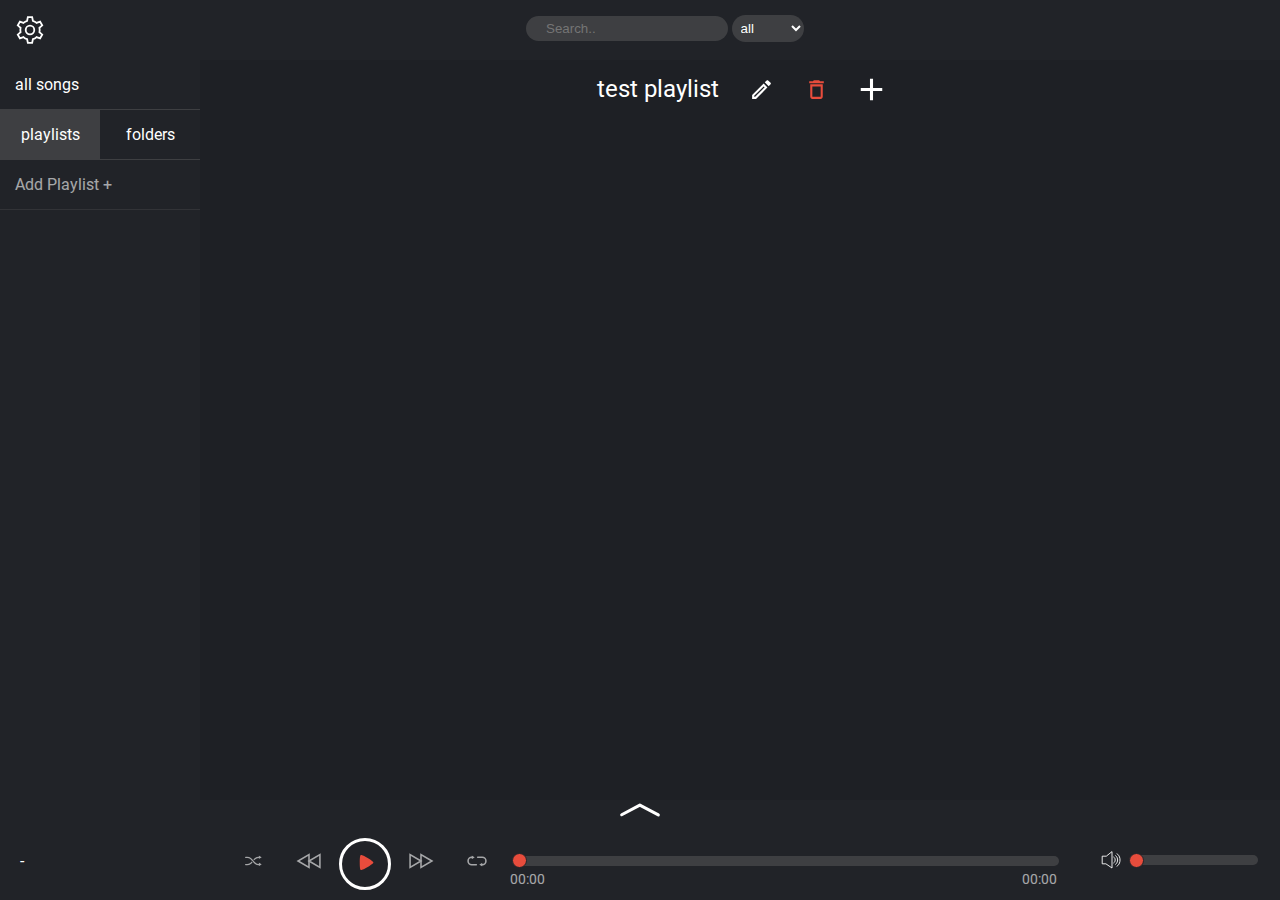
==== commit c8320500: "fixed select errors and songs can be added now" ====
--- a/public/index.html
+++ b/public/index.html
@@ -85,6 +85,14 @@
                                 </svg>
                             </a>
                         </div>
+                        <div id="other-table-options">
+                            <a id="table-add-selected">
+                                <!-- prettier-ignore -->
+                                <svg viewBox="0 0 500 500">
+                                    <path class="fill" d="M465,280.7H280.7V465h-61.5V280.7H35v-61.5h184.3V35h61.5v184.3H465V280.7z" />
+                                </svg>
+                            </a>
+                        </div>
                     </div>
                     <table id="song-table" class="song-table"></table>
                 </div>
--- a/public/css/default.css
+++ b/public/css/default.css
@@ -46,9 +46,6 @@
 ::selection {
     color: var(--text);
     background: var(--contrast);
-}
-::-webkit-scrollbar {
-    display: none;
 }
 
 /* ========== CONSTANTS ============= */
@@ -121,6 +118,21 @@
     font-display: swap;
 }
 
+/* ========== SCROLLBAR =============*/
+
+::-webkit-scrollbar {
+    display: block;
+    width: 5px;
+    height: 5px;
+}
+::-webkit-scrollbar-thumb {
+    background: var(--bg-tertionary);
+    border-radius: 100px;
+}
+::-webkit-scrollbar-corner {
+    background: none;
+}
+
 /* ========== Slider =================*/
 .slider {
     -webkit-appearance: none;
--- a/public/css/index.css
+++ b/public/css/index.css
@@ -18,7 +18,7 @@
     height: calc(100vh - 100px);
     contain: content;
 }
-@media only screen and (max-width: 800px) {
+@media only screen and (max-width: 900px) {
     #content {
         height: calc(100vh - 200px);
     }
@@ -74,6 +74,7 @@
 /* ========== PLAYLIST SONG LIST ==== */
 #table-container {
     width: calc(100% - 60px);
+    padding-bottom: 5em;
     overflow: auto;
 }
 /* ========== LAYOUT MOBILE ========= */
--- a/public/css/songtable.css
+++ b/public/css/songtable.css
@@ -10,7 +10,7 @@
 /* ========== SONG LIST ============= */
 #table-container {
     height: 100%;
-    overflow: scroll;
+    overflow: auto;
 }
 .song-table {
     margin: 0 auto;
@@ -24,6 +24,9 @@
     padding: 15px;
     cursor: pointer;
 }
+.song-table tbody tr {
+    transition: background-color 0.5s ease;
+}
 .song-table tbody tr:hover {
     background-color: var(--bg-secondary);
     color: var(--contrast);
@@ -33,6 +36,11 @@
     padding: 15px;
     border-top: solid var(--bg-tertionary) 1px;
 }
+
+.song-table tr.active-table-item {
+    background-color: var(--bg-tertionary) !important;
+}
+
 @media only screen and (max-width: 1000px) {
     .song-table td:nth-child(4),
     .song-table th:nth-child(4) {
@@ -60,12 +68,15 @@
     margin: 15px;
 }
 
-#playlist-options {
+#playlist-options,
+#other-table-options {
     display: flex;
 }
-#playlist-options a {
+#playlist-options a,
+#other-table-options a {
     margin: 15px;
     width: 25px;
+    height: 25px;
 }
 #playlist-option-delete path {
     fill: var(--contrast);
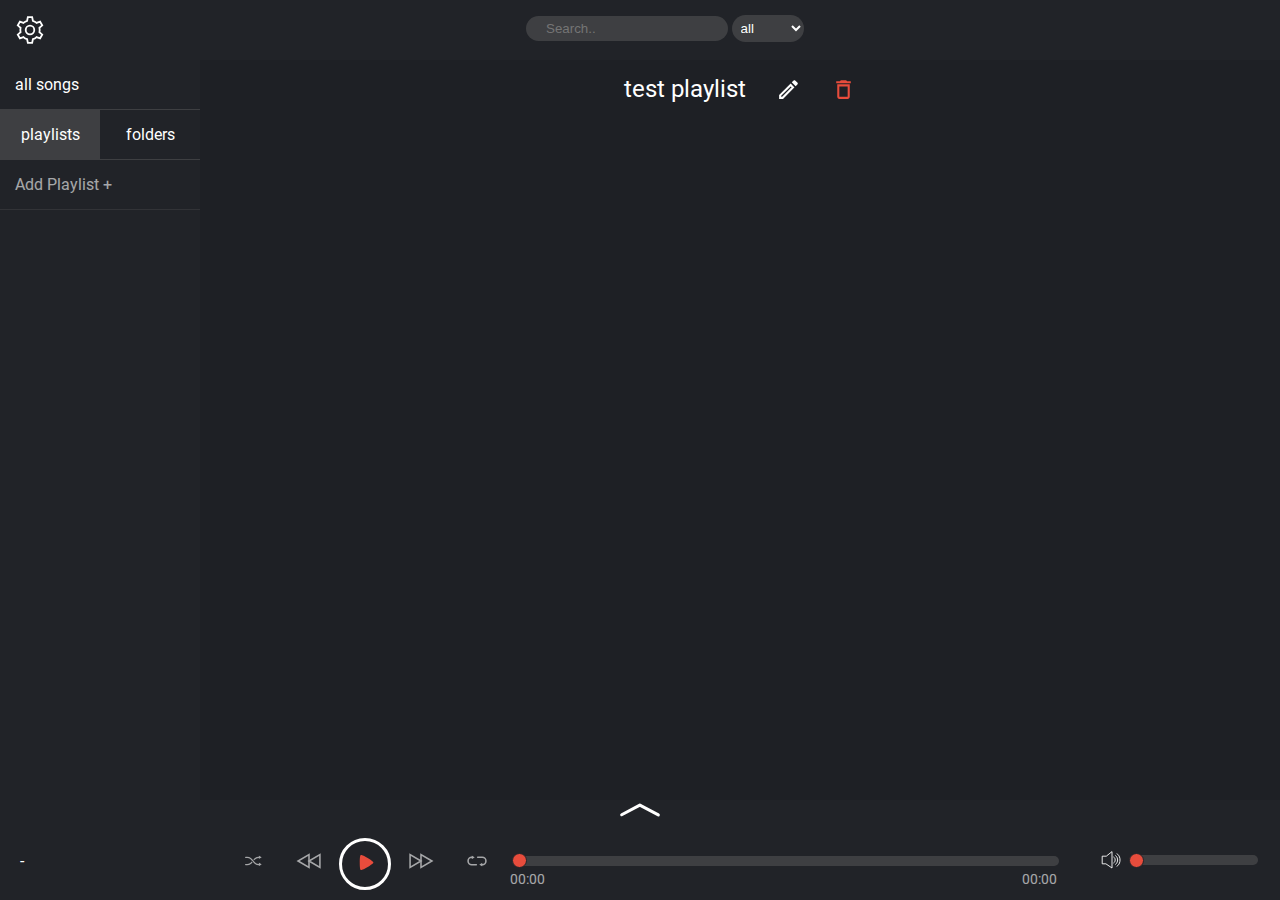
==== commit 30d47f4e: "removed usage of vh to fix mobile support" ====
--- a/public/index.html
+++ b/public/index.html
@@ -86,7 +86,7 @@
                             </a>
                         </div>
                         <div id="other-table-options">
-                            <a id="table-add-selected">
+                            <a id="table-add-selected" style="display: none">
                                 <!-- prettier-ignore -->
                                 <svg viewBox="0 0 500 500">
                                     <path class="fill" d="M465,280.7H280.7V465h-61.5V280.7H35v-61.5h184.3V35h61.5v184.3H465V280.7z" />
@@ -97,100 +97,103 @@
                     <table id="song-table" class="song-table"></table>
                 </div>
             </div>
+            <!--The Player at the bottom of the page that holds all controls-->
+            <div id="player">
+                <svg id="expand-player-list" viewBox="0 0 500 194.4">
+                    <polyline points="72.1,143.4 248.5,49.4 427.9,145 " />
+                </svg>
+                <div id="player-playlist">
+                    <canvas id="visualizer"></canvas>
+                    <table
+                        id="player-playlist-table"
+                        class="song-table"
+                    ></table>
+                </div>
+                <div class="song-info no-select" id="song-info">
+                    <span class="title"></span>
+                    -
+                    <span class="artist"></span>
+                </div>
+                <!-- The container that holds all player buttons (play loop next prev slider etc.) -->
+                <div id="control">
+                    <div id="progress-bar-container">
+                        <input
+                            type="range"
+                            min="1"
+                            max="100"
+                            value="0"
+                            class="slider"
+                            id="song-slider"
+                        />
+                        <p class="time left no-select">00:00</p>
+                        <p class="time right no-select">00:00</p>
+                    </div>
+                    <!-- control buttons in the middle of the player -->
+                    <!-- prettier-ignore -->
+                    <div class="buttons no-select">
+                        <button id="shuffle-control" class="ctrl-btn extra">
+                            <svg x="0px" y="0px" viewBox="0 0 500 500">
+                                <path class="fill" d="M241.3,276.8c-9.3,10.9-19.3,21.2-30.9,29.9c-21.6,16.2-45.6,24.1-73.2,24.1h-29.5c-6.2,0-11.2-5-11.2-11.2c0-6.2,5-11.2,11.2-11.2h29.5c41.3,0,65.9-21.3,88.2-47.5L241.3,276.8z"/>
+                                <path class="fill" d="M372.2,179.5c0,6.2-5,11.2-11.2,11.2c-41,0-65.5,21.1-87.8,47.1L257.4,222c9.2-10.7,19.1-20.9,30.5-29.5c21.6-16.2,45.5-24.1,73.1-24.1C367.2,168.4,372.2,173.4,372.2,179.5z"/>
+                                <path class="fill" d="M361,330.8c-27.6,0-51.5-7.9-73.1-24.1c-18.6-14-33.3-32.3-47.5-50.1c-27-33.9-52.6-65.8-103.2-65.8h-29.5c-6.2,0-11.2-5-11.2-11.2s5-11.2,11.2-11.2h29.5c27.6,0,51.5,7.9,73.2,24.1c18.6,14,33.3,32.4,47.5,50.1c27,33.8,52.6,65.8,103.1,65.8c6.2,0,11.2,5,11.2,11.2C372.2,325.8,367.2,330.8,361,330.8z"/>
+                                <path class="fill" d="M414,176.7l-46.8-27c-1.9-1.1-4.4,0.3-4.4,2.5v54.1c0,2.2,2.4,3.6,4.4,2.5l46.8-27C416,180.6,416,177.8,414,176.7z"/>
+                                <path class="fill" d="M414,312l-46.8-27c-1.9-1.1-4.4,0.3-4.4,2.5v54.1c0,2.2,2.4,3.6,4.4,2.5l46.8-27C416,315.9,416,313.2,414,312z"/>
+                            </svg>
+                        </button>
+                        <button id="back-control" class="ctrl-btn skip">
+                            <svg x="0px" y="0px" viewBox="0 0 500 500">
+                                <polygon class="stroke" points="250,250 460,371.2 460,128.8 		"/>
+                                <polygon class="stroke" points="40,250 250,371.2 250,128.8 		"/>
+                            </svg>
+                        </button>
+                        <button id="play-control" class="ctrl-btn">
+                            <svg id="play-svg" class="" x="0px" y="0px" viewBox="0 0 500 500">
+                                <path d="M421,250c0,0,8.2-17.7-133.7-102.1c-125.3-74.5-143.6-58-143.6-58s-18.9,0-18.9,160.1s18.9,160.1,18.9,160.1s19.3,14.8,145.7-58.1C435.5,267.8,421,250,421,250z"/>
+                            </svg>
+                            <svg id="pause-svg" class="invisible" x="0px" y="0px" viewBox="0 0 500 500">
+                                <line x1="189" y1="101.1" x2="189" y2="399.2"/>
+                                <line x1="311" y1="101.1" x2="311" y2="399.2"/>
+                            </svg>
+                        </button>
+                        <button id="skip-control" class="ctrl-btn skip">
+                            <svg x="0px" y="0px" viewBox="0 0 500 500">
+                                <polygon class="stroke" points="250,250 40,128.8 40,371.2 		"/>
+                                <polygon class="stroke" points="460,250 250,128.8 250,371.2 		"/>
+                            </svg>
+                        </button>
+                        <button id="loop-control" class="ctrl-btn extra">
+                            <svg x="0px" y="0px" viewBox="0 0 500 500">
+                                <path class="stroke" d="M351.5,320.3c38.7,0,70.3-31.7,70.3-70.3l0,0c0-38.7-31.7-70.3-70.3-70.3h-88.6"/>
+                                <path class="stroke" d="M148.5,179.7c-38.7,0-70.3,31.7-70.3,70.3l0,0c0,38.7,31.7,70.3,70.3,70.3h88.6"/>
+                                <path class="fill" d="M202.4,175.8l-47.2-27.3c-2.9-1.7-6.6,0.4-6.6,3.8v54.5c0,3.4,3.7,5.5,6.6,3.8l47.2-27.3C205.3,181.8,205.3,177.5,202.4,175.8z"/>
+                                <path class="fill" d="M297.6,324.2l47.2,27.3c2.9,1.7,6.6-0.4,6.6-3.8v-54.5c0-3.4-3.7-5.5-6.6-3.8l-47.2,27.3C294.7,318.2,294.7,322.5,297.6,324.2z"/>
+                            </svg>
+                        </button>
+                    </div>
+                </div>
+                <!-- volume control on the right side of the container -->
+                <div class="no-select" id="volume-container">
+                    <button class="buttons" id="mute-control">
+                        <!-- prettier-ignore -->
+                        <svg viewBox="0 0 1000 1000">
+                            <polygon class="stroke" points="500,233 500,767 296.5,627.5 173,627.5 173,372.5 297.3,372.5 "/>
+                            <path class="stroke" d="M559.6,402.5c0,0,47.2,20.9,47.2,97.5c0,73.5-47.2,97.5-47.2,97.5"/>
+                            <path class="stroke" d="M617.6,354c0,0,70.7,31.3,70.7,146c0,110.1-70.7,146-70.7,146"/>
+                            <path class="stroke" d="M666.8,292.2c0,0,100.6,44.5,100.6,207.8c0,156.6-100.6,207.8-100.6,207.8"/>
+                        </svg>
+                    </button>
+                    <input
+                        type="range"
+                        min="0"
+                        max="100"
+                        value="0"
+                        class="slider no-select"
+                        id="volume-control"
+                    />
+                </div>
+            </div>
         </div>
 
-        <!--The Player at the bottom of the page that holds all controls-->
-        <div id="player">
-            <svg id="expand-player-list" viewBox="0 0 500 194.4">
-                <polyline points="72.1,143.4 248.5,49.4 427.9,145 " />
-            </svg>
-            <div id="player-playlist">
-                <canvas id="visualizer"></canvas>
-                <table id="player-playlist-table" class="song-table"></table>
-            </div>
-            <div class="song-info no-select" id="song-info">
-                <span class="title"></span>
-                -
-                <span class="artist"></span>
-            </div>
-            <!-- The container that holds all player buttons (play loop next prev slider etc.) -->
-            <div id="control">
-                <div id="progress-bar-container">
-                    <input
-                        type="range"
-                        min="1"
-                        max="100"
-                        value="0"
-                        class="slider"
-                        id="song-slider"
-                    />
-                    <p class="time left no-select">00:00</p>
-                    <p class="time right no-select">00:00</p>
-                </div>
-                <!-- control buttons in the middle of the player -->
-                <!-- prettier-ignore -->
-                <div class="buttons no-select">
-                    <button id="shuffle-control" class="ctrl-btn extra">
-                        <svg x="0px" y="0px" viewBox="0 0 500 500">
-                            <path class="fill" d="M241.3,276.8c-9.3,10.9-19.3,21.2-30.9,29.9c-21.6,16.2-45.6,24.1-73.2,24.1h-29.5c-6.2,0-11.2-5-11.2-11.2c0-6.2,5-11.2,11.2-11.2h29.5c41.3,0,65.9-21.3,88.2-47.5L241.3,276.8z"/>
-                            <path class="fill" d="M372.2,179.5c0,6.2-5,11.2-11.2,11.2c-41,0-65.5,21.1-87.8,47.1L257.4,222c9.2-10.7,19.1-20.9,30.5-29.5c21.6-16.2,45.5-24.1,73.1-24.1C367.2,168.4,372.2,173.4,372.2,179.5z"/>
-                            <path class="fill" d="M361,330.8c-27.6,0-51.5-7.9-73.1-24.1c-18.6-14-33.3-32.3-47.5-50.1c-27-33.9-52.6-65.8-103.2-65.8h-29.5c-6.2,0-11.2-5-11.2-11.2s5-11.2,11.2-11.2h29.5c27.6,0,51.5,7.9,73.2,24.1c18.6,14,33.3,32.4,47.5,50.1c27,33.8,52.6,65.8,103.1,65.8c6.2,0,11.2,5,11.2,11.2C372.2,325.8,367.2,330.8,361,330.8z"/>
-                            <path class="fill" d="M414,176.7l-46.8-27c-1.9-1.1-4.4,0.3-4.4,2.5v54.1c0,2.2,2.4,3.6,4.4,2.5l46.8-27C416,180.6,416,177.8,414,176.7z"/>
-                            <path class="fill" d="M414,312l-46.8-27c-1.9-1.1-4.4,0.3-4.4,2.5v54.1c0,2.2,2.4,3.6,4.4,2.5l46.8-27C416,315.9,416,313.2,414,312z"/>
-                        </svg>
-                    </button>
-                    <button id="back-control" class="ctrl-btn skip">
-                        <svg x="0px" y="0px" viewBox="0 0 500 500">
-                            <polygon class="stroke" points="250,250 460,371.2 460,128.8 		"/>
-                            <polygon class="stroke" points="40,250 250,371.2 250,128.8 		"/>
-                        </svg>
-                    </button>
-                    <button id="play-control" class="ctrl-btn">
-                        <svg id="play-svg" class="" x="0px" y="0px" viewBox="0 0 500 500">
-                            <path d="M421,250c0,0,8.2-17.7-133.7-102.1c-125.3-74.5-143.6-58-143.6-58s-18.9,0-18.9,160.1s18.9,160.1,18.9,160.1s19.3,14.8,145.7-58.1C435.5,267.8,421,250,421,250z"/>
-                        </svg>
-                        <svg id="pause-svg" class="invisible" x="0px" y="0px" viewBox="0 0 500 500">
-                            <line x1="189" y1="101.1" x2="189" y2="399.2"/>
-                            <line x1="311" y1="101.1" x2="311" y2="399.2"/>
-                        </svg>
-                    </button>
-                    <button id="skip-control" class="ctrl-btn skip">
-                        <svg x="0px" y="0px" viewBox="0 0 500 500">
-                            <polygon class="stroke" points="250,250 40,128.8 40,371.2 		"/>
-                            <polygon class="stroke" points="460,250 250,128.8 250,371.2 		"/>
-                        </svg>
-                    </button>
-                    <button id="loop-control" class="ctrl-btn extra">
-                        <svg x="0px" y="0px" viewBox="0 0 500 500">
-                            <path class="stroke" d="M351.5,320.3c38.7,0,70.3-31.7,70.3-70.3l0,0c0-38.7-31.7-70.3-70.3-70.3h-88.6"/>
-                            <path class="stroke" d="M148.5,179.7c-38.7,0-70.3,31.7-70.3,70.3l0,0c0,38.7,31.7,70.3,70.3,70.3h88.6"/>
-                            <path class="fill" d="M202.4,175.8l-47.2-27.3c-2.9-1.7-6.6,0.4-6.6,3.8v54.5c0,3.4,3.7,5.5,6.6,3.8l47.2-27.3C205.3,181.8,205.3,177.5,202.4,175.8z"/>
-                            <path class="fill" d="M297.6,324.2l47.2,27.3c2.9,1.7,6.6-0.4,6.6-3.8v-54.5c0-3.4-3.7-5.5-6.6-3.8l-47.2,27.3C294.7,318.2,294.7,322.5,297.6,324.2z"/>
-                        </svg>
-                    </button>
-                </div>
-            </div>
-            <!-- volume control on the right side of the container -->
-            <div class="no-select" id="volume-container">
-                <button class="buttons" id="mute-control">
-                    <!-- prettier-ignore -->
-                    <svg viewBox="0 0 1000 1000">
-                        <polygon class="stroke" points="500,233 500,767 296.5,627.5 173,627.5 173,372.5 297.3,372.5 "/>
-                        <path class="stroke" d="M559.6,402.5c0,0,47.2,20.9,47.2,97.5c0,73.5-47.2,97.5-47.2,97.5"/>
-                        <path class="stroke" d="M617.6,354c0,0,70.7,31.3,70.7,146c0,110.1-70.7,146-70.7,146"/>
-                        <path class="stroke" d="M666.8,292.2c0,0,100.6,44.5,100.6,207.8c0,156.6-100.6,207.8-100.6,207.8"/>
-                    </svg>
-                </button>
-                <input
-                    type="range"
-                    min="0"
-                    max="100"
-                    value="0"
-                    class="slider no-select"
-                    id="volume-control"
-                />
-            </div>
-        </div>
         <!-- the settings page that can be opened by the button in the top left -->
         <div id="settings-container">
             <!-- prettier-ignore -->
--- a/public/css/index.css
+++ b/public/css/index.css
@@ -15,20 +15,24 @@
 /* ========== CONTENT =============== */
 
 #content {
-    height: calc(100vh - 100px);
+    position: absolute;
+    height: 100%;
+    width: 100%;
     contain: content;
-}
-@media only screen and (max-width: 900px) {
-    #content {
-        height: calc(100vh - 200px);
-    }
 }
 
 /* ========== CONTENT CONTAINER====== */
 
 #content-container {
     display: flex;
-    height: calc(100% - 60px);
+    /* 60 for header and 100 for the player */
+    height: calc(100% - (60px + 100px));
+}
+@media only screen and (max-width: 900px) {
+    #content-container {
+        /* 60 for header and 200 for the player */
+        height: calc(100% - (60px + 200px));
+    }
 }
 
 #playlist-title {
@@ -91,6 +95,7 @@
     #playlist-folder-switch a.active {
         color: var(--contrast);
         background-color: inherit;
+        transition: color 0.5s ease;
     }
     #playlist-list {
         flex: none;
--- a/public/css/songtable.css
+++ b/public/css/songtable.css
@@ -81,3 +81,44 @@
 #playlist-option-delete path {
     fill: var(--contrast);
 }
+
+#playlist-option-rename:hover,
+#playlist-option-delete:hover {
+    animation-name: wiggle;
+    animation-duration: 0.5s;
+    animation-timing-function: ease-in-out;
+}
+#table-add-selected:hover {
+    animation-name: zoom;
+    animation-duration: 0.5s;
+    animation-timing-function: ease-in-out;
+}
+
+/* The animation code */
+@keyframes wiggle {
+    0% {
+        transform: rotate(00deg);
+    }
+    25% {
+        transform: rotate(-15deg);
+    }
+    70% {
+        transform: rotate(15deg);
+    }
+    100% {
+        transform: rotate(0deg);
+    }
+}
+
+/* The animation code */
+@keyframes zoom {
+    0% {
+        transform: scale(1);
+    }
+    50% {
+        transform: scale(0.8);
+    }
+    100% {
+        transform: scale(1);
+    }
+}
